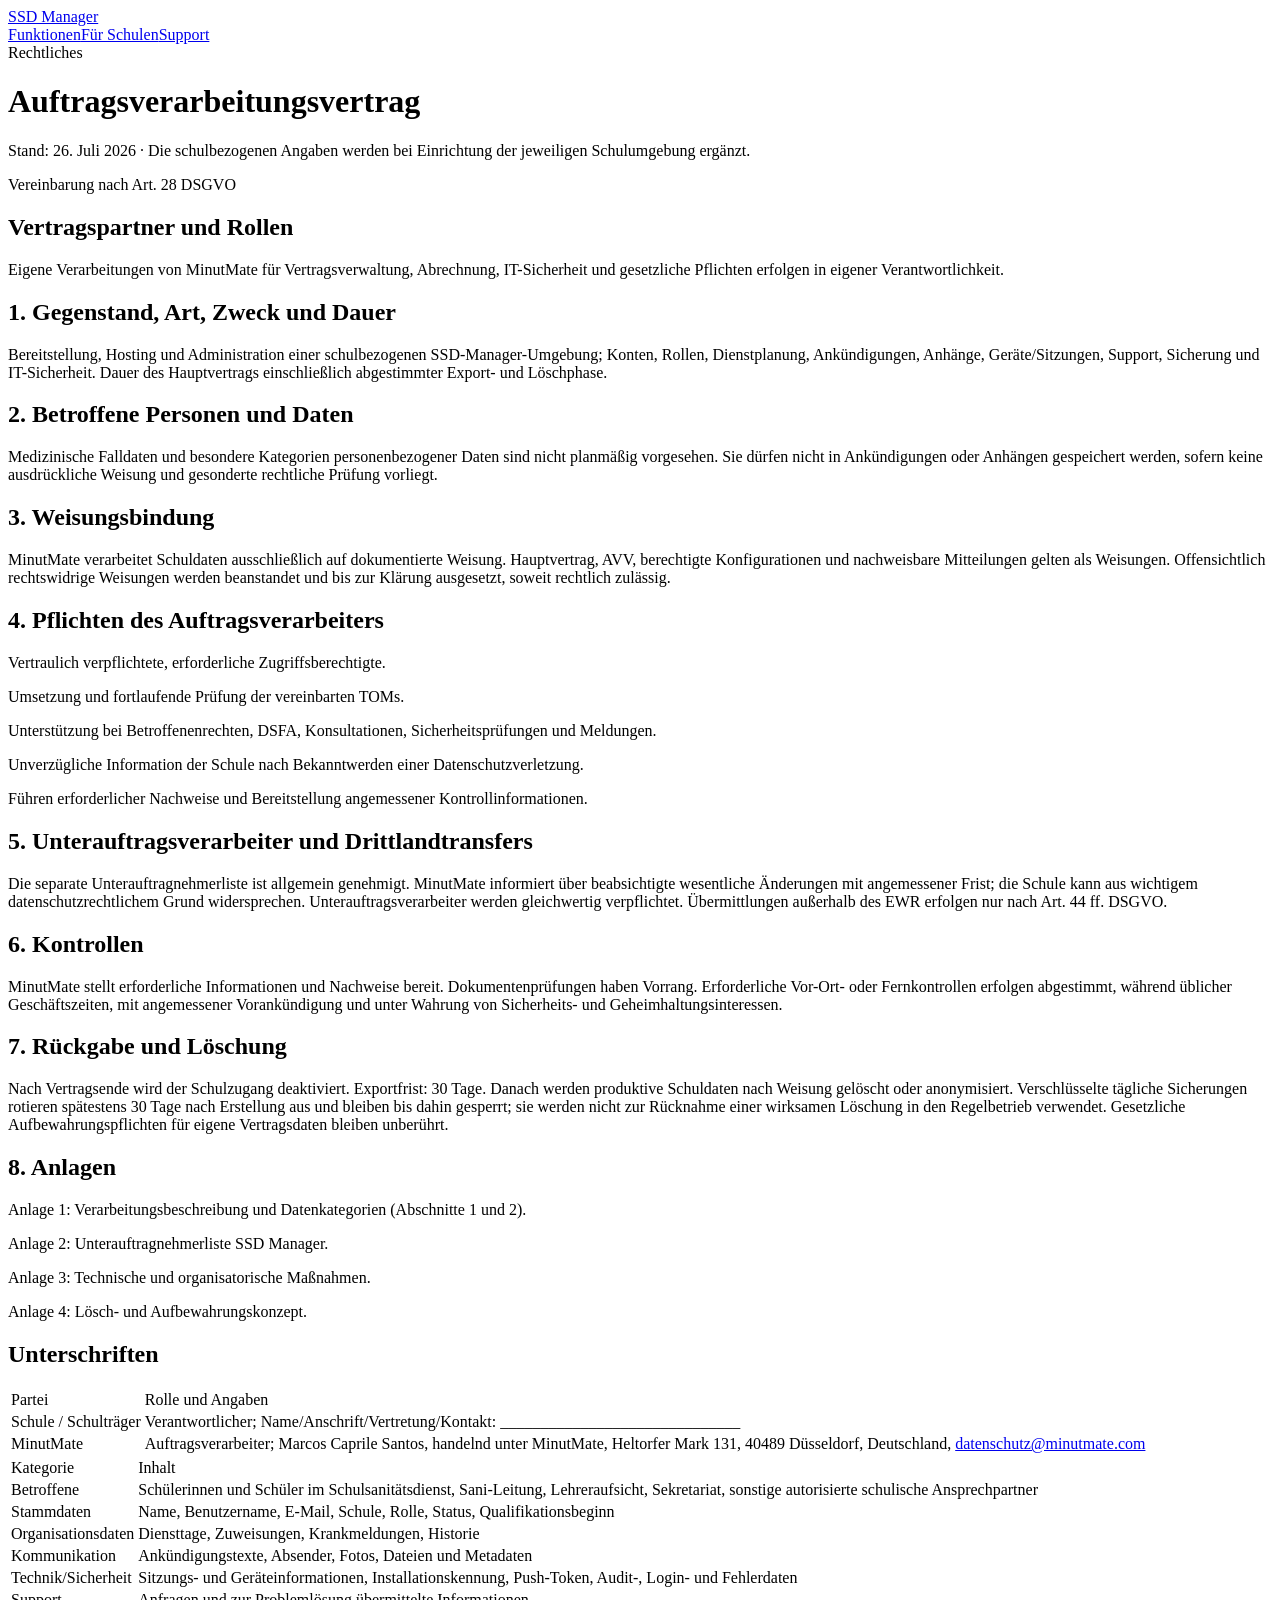
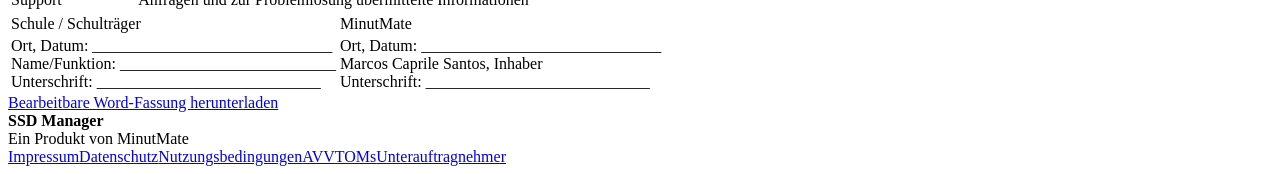
==== website/avv/index.html @ 4cce7677 "Prepare SSD Manager legal website" ====
<!doctype html>
<html lang="de">
<head>
  <meta charset="utf-8">
  <meta name="viewport" content="width=device-width, initial-scale=1">
  <title>Auftragsverarbeitungsvertrag · SSD Manager</title>
  <meta name="description" content="Auftragsverarbeitungsvertrag für SSD Manager von MinutMate.">
  <link rel="icon" href="/assets/app-icon.png">
  <link rel="stylesheet" href="/styles.css">
</head>
<body>
  <header class="site-header"><a class="brand" href="/"><img src="/assets/app-icon.png" alt=""><span>SSD Manager</span></a><nav aria-label="Hauptnavigation"><a href="/#funktionen">Funktionen</a><a href="/#schulen">Für Schulen</a><a href="/support/">Support</a></nav></header>
  <main class="legal-page">
    <div class="eyebrow">Rechtliches</div>
    <h1>Auftragsverarbeitungsvertrag</h1>
    <p class="legal-intro">Stand: 26. Juli 2026 · Die schulbezogenen Angaben werden bei Einrichtung der jeweiligen Schulumgebung ergänzt.</p>
    <article class="legal-card"><p>Vereinbarung nach Art. 28 DSGVO</p>
<h2>Vertragspartner und Rollen</h2>
<p>Eigene Verarbeitungen von MinutMate für Vertragsverwaltung, Abrechnung, IT-Sicherheit und gesetzliche Pflichten erfolgen in eigener Verantwortlichkeit.</p>
<h2>1. Gegenstand, Art, Zweck und Dauer</h2>
<p>Bereitstellung, Hosting und Administration einer schulbezogenen SSD-Manager-Umgebung; Konten, Rollen, Dienstplanung, Ankündigungen, Anhänge, Geräte/Sitzungen, Support, Sicherung und IT-Sicherheit. Dauer des Hauptvertrags einschließlich abgestimmter Export- und Löschphase.</p>
<h2>2. Betroffene Personen und Daten</h2>
<p>Medizinische Falldaten und besondere Kategorien personenbezogener Daten sind nicht planmäßig vorgesehen. Sie dürfen nicht in Ankündigungen oder Anhängen gespeichert werden, sofern keine ausdrückliche Weisung und gesonderte rechtliche Prüfung vorliegt.</p>
<h2>3. Weisungsbindung</h2>
<p>MinutMate verarbeitet Schuldaten ausschließlich auf dokumentierte Weisung. Hauptvertrag, AVV, berechtigte Konfigurationen und nachweisbare Mitteilungen gelten als Weisungen. Offensichtlich rechtswidrige Weisungen werden beanstandet und bis zur Klärung ausgesetzt, soweit rechtlich zulässig.</p>
<h2>4. Pflichten des Auftragsverarbeiters</h2>
<p class="list-item">Vertraulich verpflichtete, erforderliche Zugriffsberechtigte.</p>
<p class="list-item">Umsetzung und fortlaufende Prüfung der vereinbarten TOMs.</p>
<p class="list-item">Unterstützung bei Betroffenenrechten, DSFA, Konsultationen, Sicherheitsprüfungen und Meldungen.</p>
<p class="list-item">Unverzügliche Information der Schule nach Bekanntwerden einer Datenschutzverletzung.</p>
<p class="list-item">Führen erforderlicher Nachweise und Bereitstellung angemessener Kontrollinformationen.</p>
<h2>5. Unterauftragsverarbeiter und Drittlandtransfers</h2>
<p>Die separate Unterauftragnehmerliste ist allgemein genehmigt. MinutMate informiert über beabsichtigte wesentliche Änderungen mit angemessener Frist; die Schule kann aus wichtigem datenschutzrechtlichem Grund widersprechen. Unterauftragsverarbeiter werden gleichwertig verpflichtet. Übermittlungen außerhalb des EWR erfolgen nur nach Art. 44 ff. DSGVO.</p>
<h2>6. Kontrollen</h2>
<p>MinutMate stellt erforderliche Informationen und Nachweise bereit. Dokumentenprüfungen haben Vorrang. Erforderliche Vor-Ort- oder Fernkontrollen erfolgen abgestimmt, während üblicher Geschäftszeiten, mit angemessener Vorankündigung und unter Wahrung von Sicherheits- und Geheimhaltungsinteressen.</p>
<h2>7. Rückgabe und Löschung</h2>
<p>Nach Vertragsende wird der Schulzugang deaktiviert. Exportfrist: 30 Tage. Danach werden produktive Schuldaten nach Weisung gelöscht oder anonymisiert. Verschlüsselte tägliche Sicherungen rotieren spätestens 30 Tage nach Erstellung aus und bleiben bis dahin gesperrt; sie werden nicht zur Rücknahme einer wirksamen Löschung in den Regelbetrieb verwendet. Gesetzliche Aufbewahrungspflichten für eigene Vertragsdaten bleiben unberührt.</p>
<h2>8. Anlagen</h2>
<p class="list-item">Anlage 1: Verarbeitungsbeschreibung und Datenkategorien (Abschnitte 1 und 2).</p>
<p class="list-item">Anlage 2: Unterauftragnehmerliste SSD Manager.</p>
<p class="list-item">Anlage 3: Technische und organisatorische Maßnahmen.</p>
<p class="list-item">Anlage 4: Lösch- und Aufbewahrungskonzept.</p>
<h2>Unterschriften</h2>
<div class="table-wrap"><table><tr><td>Partei</td><td>Rolle und Angaben</td></tr><tr><td>Schule / Schulträger</td><td>Verantwortlicher; Name/Anschrift/Vertretung/Kontakt: ______________________________</td></tr><tr><td>MinutMate</td><td>Auftragsverarbeiter; Marcos Caprile Santos, handelnd unter MinutMate, Heltorfer Mark 131, 40489 Düsseldorf, Deutschland, <a href="mailto:datenschutz@minutmate.com">datenschutz@minutmate.com</a></td></tr></table></div>
<div class="table-wrap"><table><tr><td>Kategorie</td><td>Inhalt</td></tr><tr><td>Betroffene</td><td>Schülerinnen und Schüler im Schulsanitätsdienst, Sani-Leitung, Lehreraufsicht, Sekretariat, sonstige autorisierte schulische Ansprechpartner</td></tr><tr><td>Stammdaten</td><td>Name, Benutzername, E-Mail, Schule, Rolle, Status, Qualifikationsbeginn</td></tr><tr><td>Organisationsdaten</td><td>Diensttage, Zuweisungen, Krankmeldungen, Historie</td></tr><tr><td>Kommunikation</td><td>Ankündigungstexte, Absender, Fotos, Dateien und Metadaten</td></tr><tr><td>Technik/Sicherheit</td><td>Sitzungs- und Geräteinformationen, Installationskennung, Push-Token, Audit-, Login- und Fehlerdaten</td></tr><tr><td>Support</td><td>Anfragen und zur Problemlösung übermittelte Informationen</td></tr></table></div>
<div class="table-wrap"><table><tr><td>Schule / Schulträger</td><td>MinutMate</td></tr><tr><td>Ort, Datum: ______________________________<br>Name/Funktion: ___________________________<br>Unterschrift: ____________________________</td><td>Ort, Datum: ______________________________<br>Marcos Caprile Santos, Inhaber<br>Unterschrift: ____________________________</td></tr></table></div></article>
    <a class="download-link" href="/downloads/05_SSD_Manager_AVV_Schule.docx" download>Bearbeitbare Word-Fassung herunterladen</a>
  </main>
  <footer><div><strong>SSD Manager</strong><br>Ein Produkt von MinutMate</div><div class="footer-links"><a href="/impressum/">Impressum</a><a href="/datenschutz/">Datenschutz</a><a href="/nutzungsbedingungen/">Nutzungsbedingungen</a><a href="/avv/">AVV</a><a href="/toms/">TOMs</a><a href="/unterauftragnehmer/">Unterauftragnehmer</a></div></footer>
</body>
</html>
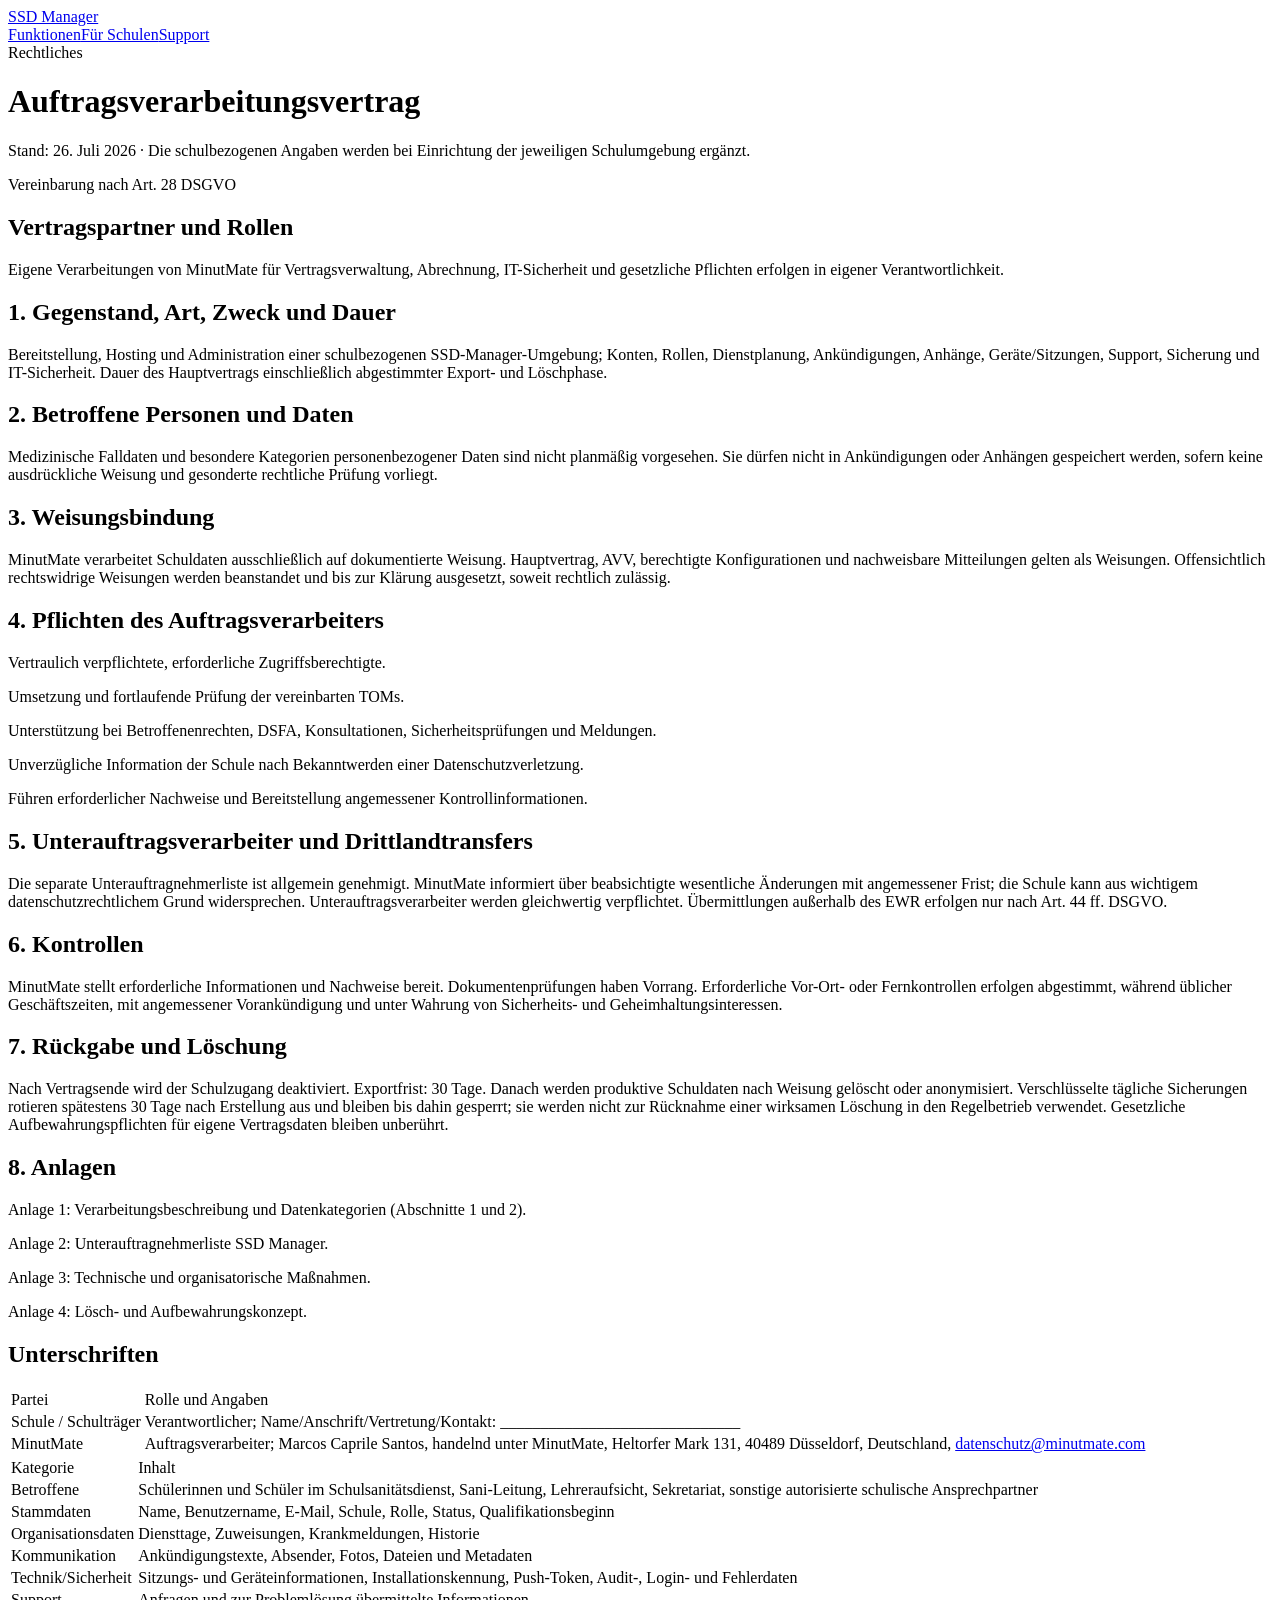
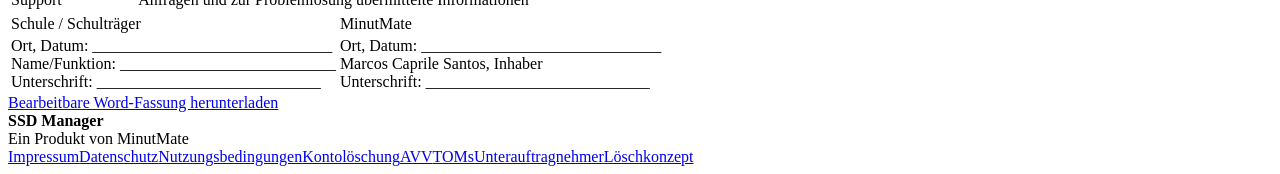
==== commit 3719bd6f: "Fix generated legal page links" ====
--- a/website/avv/index.html
+++ b/website/avv/index.html
@@ -46,6 +46,6 @@
 <div class="table-wrap"><table><tr><td>Schule / Schulträger</td><td>MinutMate</td></tr><tr><td>Ort, Datum: ______________________________<br>Name/Funktion: ___________________________<br>Unterschrift: ____________________________</td><td>Ort, Datum: ______________________________<br>Marcos Caprile Santos, Inhaber<br>Unterschrift: ____________________________</td></tr></table></div></article>
     <a class="download-link" href="/downloads/05_SSD_Manager_AVV_Schule.docx" download>Bearbeitbare Word-Fassung herunterladen</a>
   </main>
-  <footer><div><strong>SSD Manager</strong><br>Ein Produkt von MinutMate</div><div class="footer-links"><a href="/impressum/">Impressum</a><a href="/datenschutz/">Datenschutz</a><a href="/nutzungsbedingungen/">Nutzungsbedingungen</a><a href="/avv/">AVV</a><a href="/toms/">TOMs</a><a href="/unterauftragnehmer/">Unterauftragnehmer</a></div></footer>
+  <footer><div><strong>SSD Manager</strong><br>Ein Produkt von MinutMate</div><div class="footer-links"><a href="/impressum/">Impressum</a><a href="/datenschutz/">Datenschutz</a><a href="/nutzungsbedingungen/">Nutzungsbedingungen</a><a href="/konto-loeschen/">Kontolöschung</a><a href="/avv/">AVV</a><a href="/toms/">TOMs</a><a href="/unterauftragnehmer/">Unterauftragnehmer</a><a href="/loeschkonzept/">Löschkonzept</a></div></footer>
 </body>
 </html>
